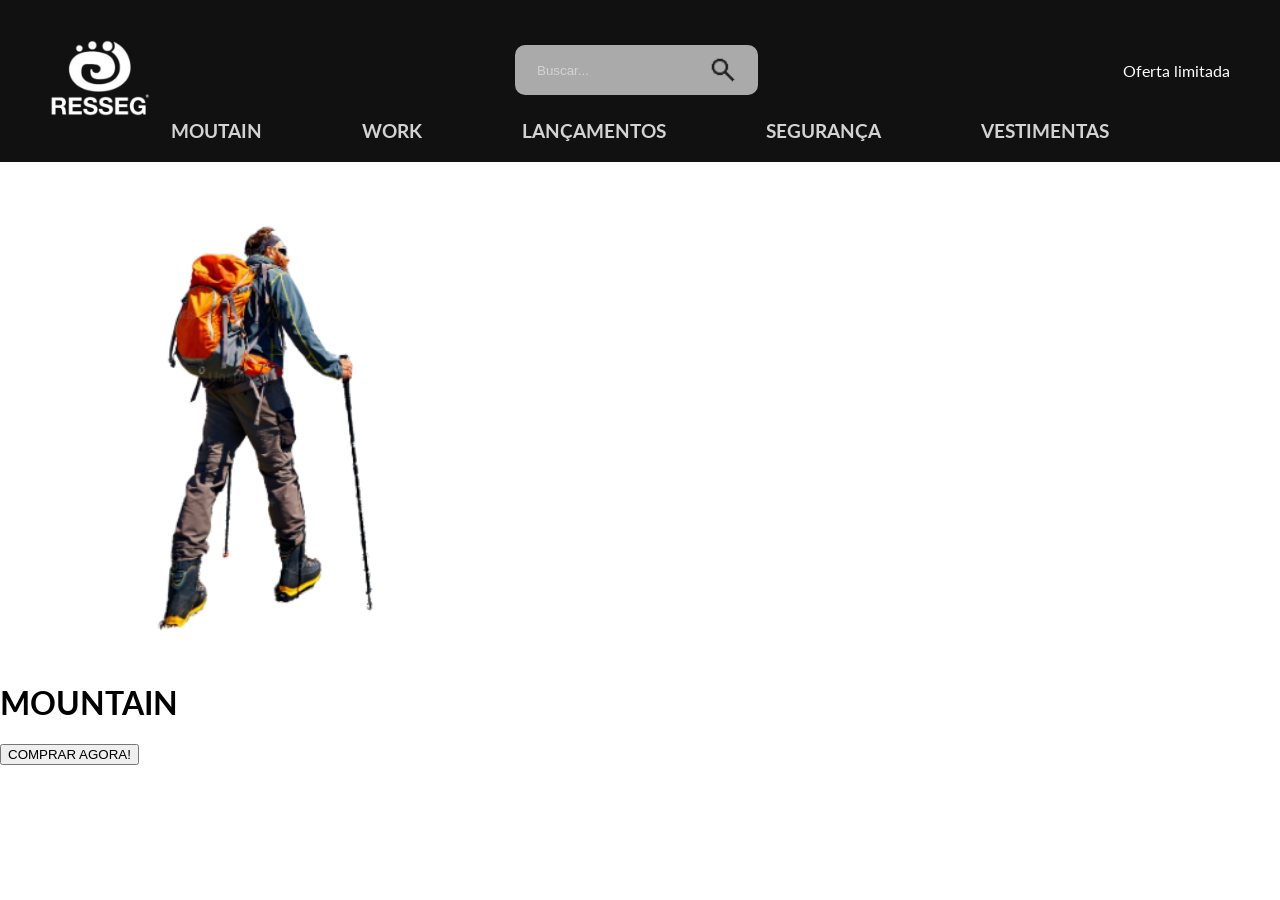
==== index.html @ fef8cb6a "projeto inicial" ====
<html lang="pt-br">
<head>
    <meta charset="UTF-8">
    <meta name="viewport" content="width=device-width, initial-scale=1.0">
    <link rel="preconnect" href="https://fonts.googleapis.com">
    <link rel="preconnect" href="https://fonts.gstatic.com" crossorigin>
    <link href="https://fonts.googleapis.com/css2?family=Lato:ital,wght@0,100;0,300;0,400;0,700;0,900;1,100;1,300;1,400;1,700;1,900&display=swap" rel="stylesheet">
    <link rel="stylesheet" href="style.css">
    <title>loja-ecomer</title>
</head>
<body>
    <nav id=""nav>
        <div class="navTop">
            <div class="navItem">
                <img src="img/logo-resseg2.png" width="100" height="100" alt="Esseg">
            </div> 
            <div class="navItem">
                <div class="search">
                    <input type="text"  placeholder="Buscar..." class="searchInput">
                    <img src="./img/search.png" width="30" height="30" alt="" class="searchIcon">
                </div>
            </div>
            
            <div class="navItem">
                <span class=Ofertalimitada>Oferta limitada</span>

            </div> 
          
        </div>
            <div class="navBottom">
           
              <h3 class="menuItem">MOUTAIN</h3>
              <h3 class="menuItem">WORK</h3>
              <h3 class="menuItem">LANÇAMENTOS</h3>
              <h3 class="menuItem">SEGURANÇA</h3>
              <h3 class="menuItem">VESTIMENTAS</h3>
              
          
            </div>
    </nav>
    <div class="slider">
        <div class="sliderWrapper">
            <div class="slideItem">
                <img src="img/moutain2.png" alt="" class="sliderImg">
                <div class=slideBg></div>
                <h1 class="slideTitle">MOUNTAIN</h1>
                <a href="#product">
                  <button class="comprarButton">COMPRAR AGORA!</button>
                </a>
                
            </div>
           

        </div>
    </div>        
           
    
</body>
</html>
---- style.css ----
html {
  scroll-behavior: smooth;
}


body {
     font-family: "Lato", sans-serif;
     pading: 0;
     margin: 0;   

}
 

nav {
  background-color: #111;
  color: white;
  padding: 20px 50px;
}

.navTop {
  display: flex;
  align-items: center;
  justify-content: space-between;
}

.search {
  display: flex;
  align-items: center;
  background-color: #aaaaab;
  padding: 10px 20px;
  border-radius: 10px;
}

.searchInput {
  border: none;
  background-color: transparent;
}

.searchInput::placeholder {
  color: lightgray;
}

.limitedOffer {
  font-size: 20px;
  border-bottom: 2px solid green;
  cursor: pointer;
}

.navBottom {
  display: flex;
  align-items: center;
  justify-content: center;
}

.menuItem {
  margin: 0 50px;
  cursor: pointer;
  color: lightgray;
}

.slider{
  background: url("https://images.unsplash.com/photo-1710885822804-a255635b976e?q=80&w=687&auto=format&fit=crop&ixlib=rb-4.1.0&ixid=M3wxMjA3fDB8MHxwaG90by1wYWdlfHx8fGVufDB8fHx8fA%3D%3D");
  background-size: 1601px 600px; ;
}
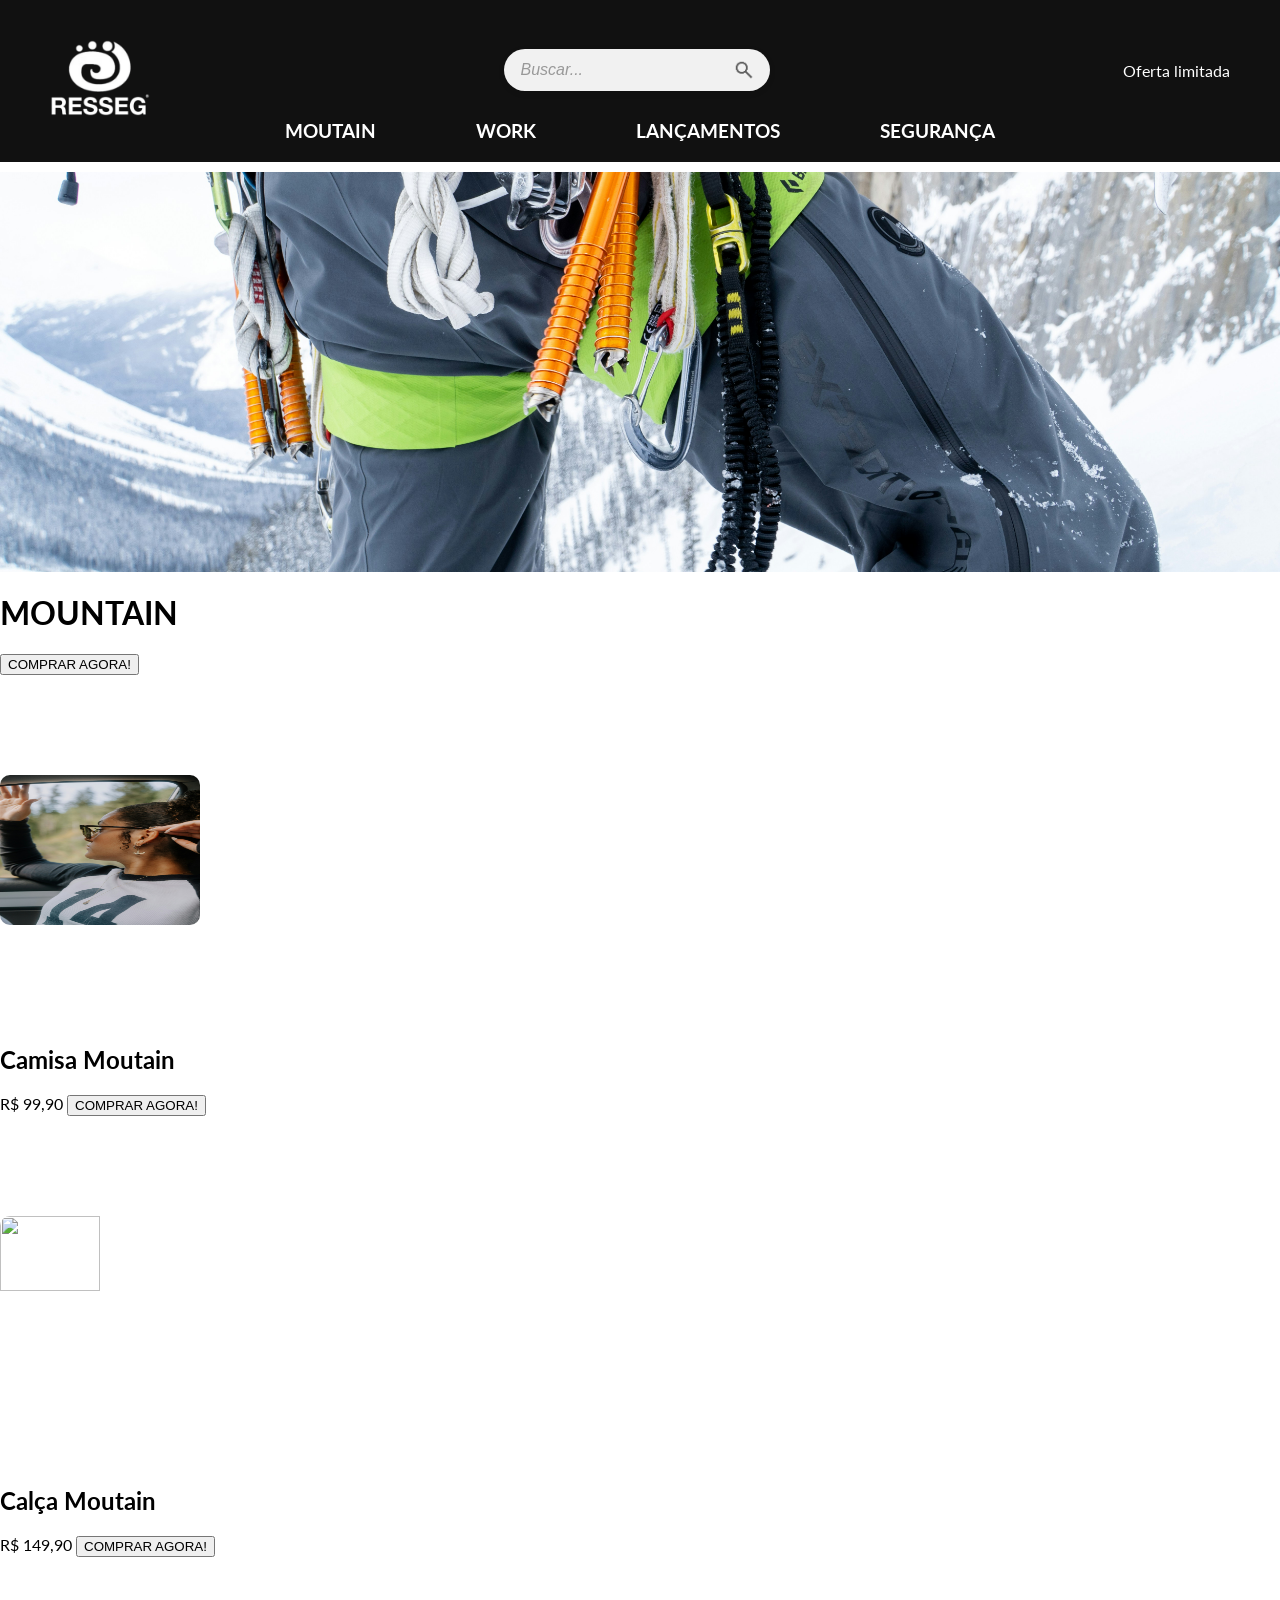
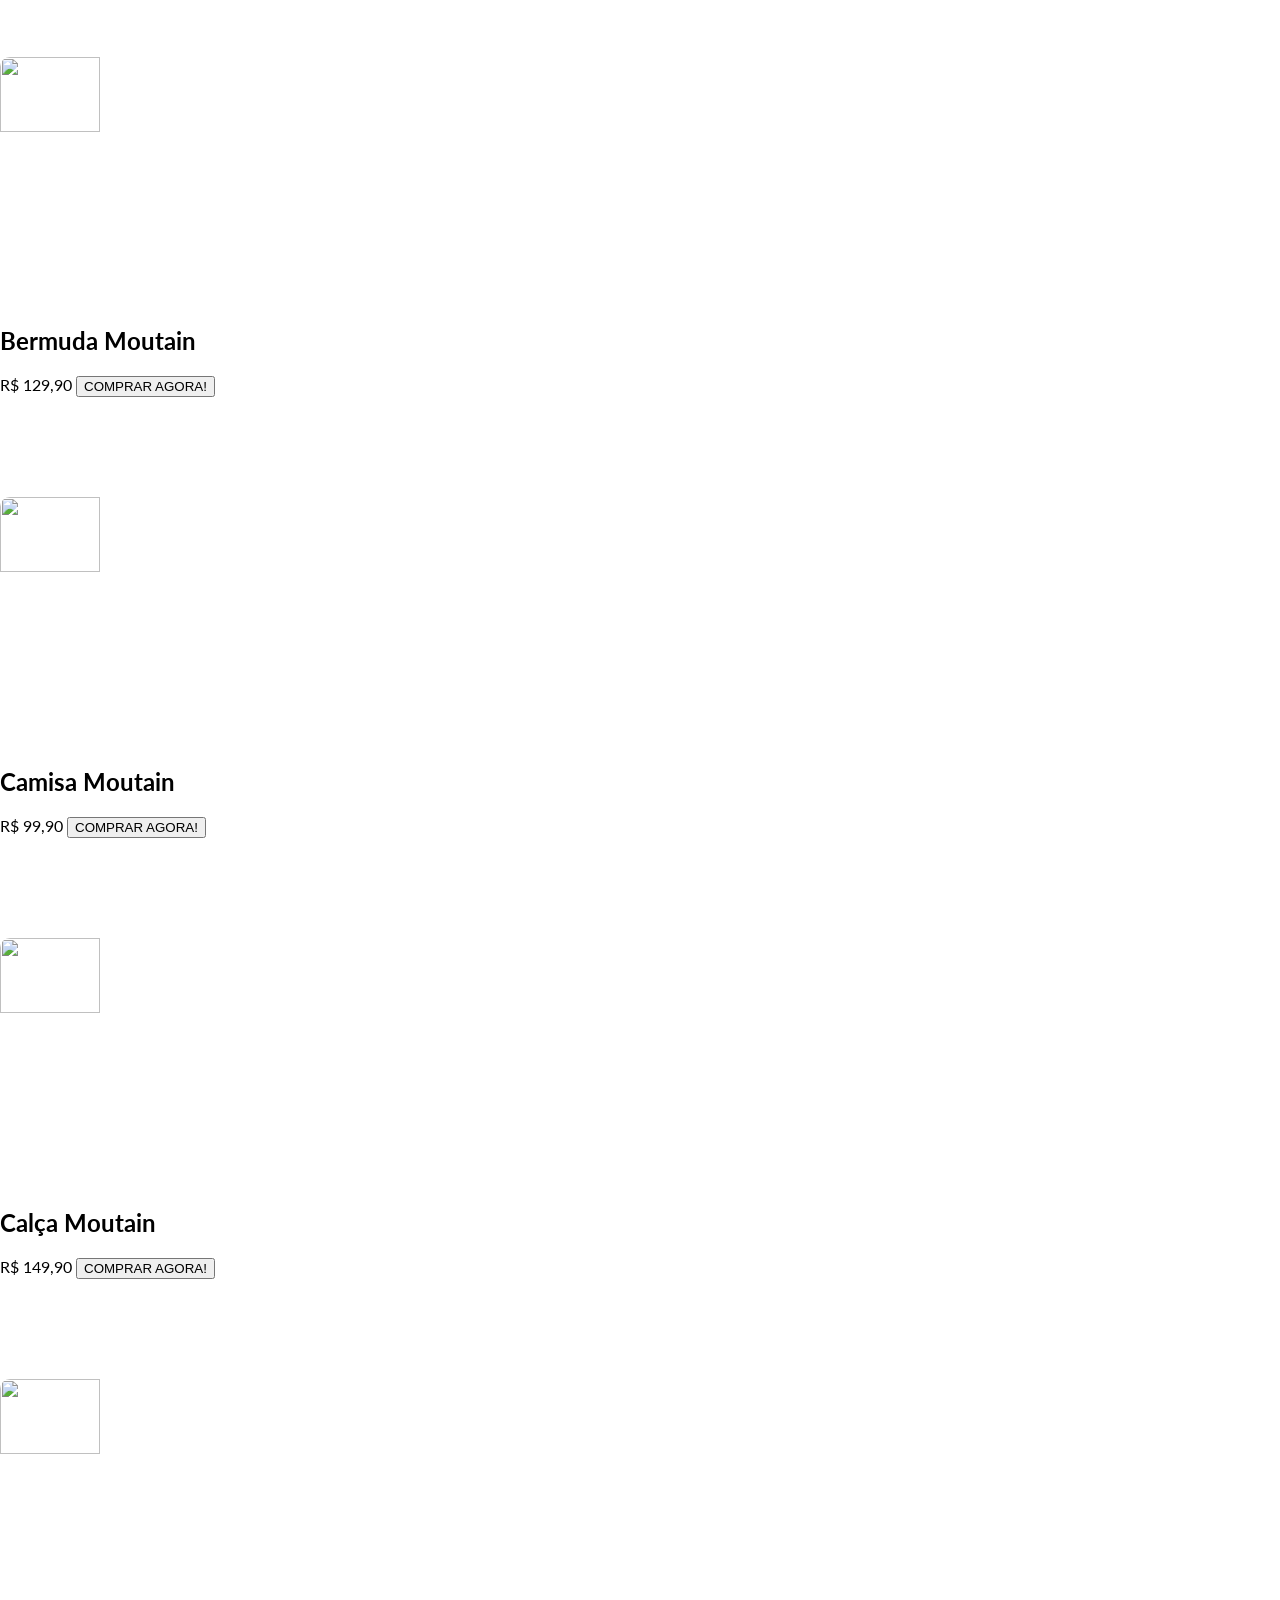
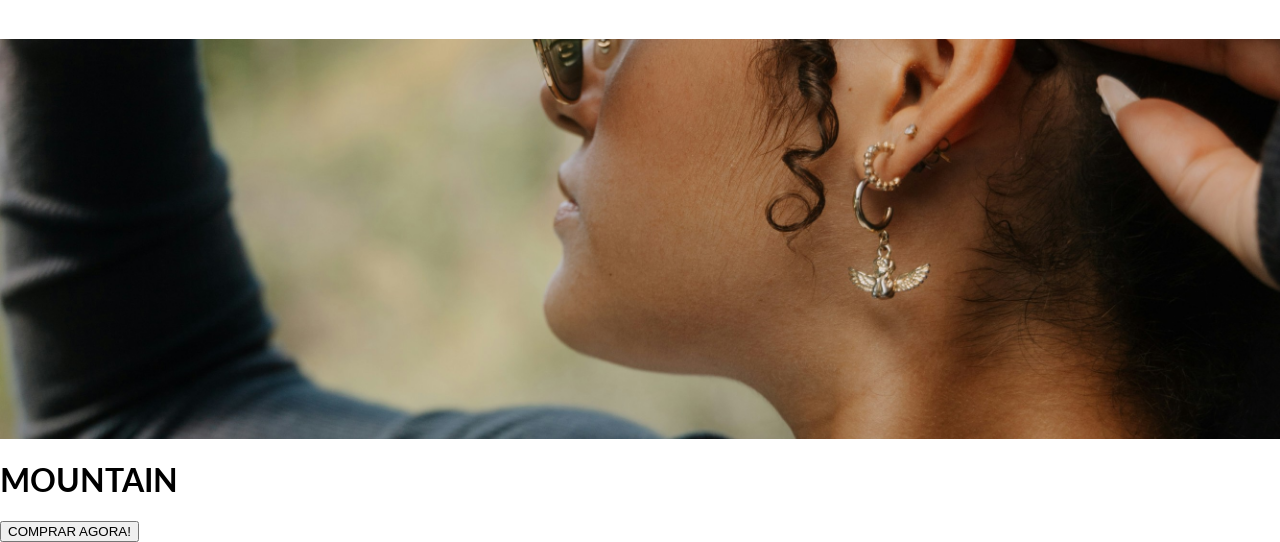
==== commit 15e7f36d: "versão 2" ====
--- a/index.html
+++ b/index.html
@@ -12,7 +12,9 @@
     <nav id=""nav>
         <div class="navTop">
             <div class="navItem">
+                <a href="http://127.0.0.1:5500/index.html">
                 <img src="img/logo-resseg2.png" width="100" height="100" alt="Esseg">
+                </a>
             </div> 
             <div class="navItem">
                 <div class="search">
@@ -29,11 +31,34 @@
         </div>
             <div class="navBottom">
            
-              <h3 class="menuItem">MOUTAIN</h3>
-              <h3 class="menuItem">WORK</h3>
-              <h3 class="menuItem">LANÇAMENTOS</h3>
-              <h3 class="menuItem">SEGURANÇA</h3>
-              <h3 class="menuItem">VESTIMENTAS</h3>
+              <h3 class="menuItem">MOUTAIN
+                <div class="dropdown">
+                  <a href="#">Camisas</a>
+                  <a href="#">Calças</a>
+                  <a href="#">Bermudas</a>
+                </div>
+              </h3>
+                <h3 class="menuItem">WORK
+                  <div class="dropdown">
+                    <a href="#">Macacão</a>
+                    <a href="#">Alforges</a>
+                    <a href="#">Roupas</a>
+                  </div>
+                </h3>
+              <h3 class="menuItem">LANÇAMENTOS
+                <div class="dropdown">
+                    <a href="#">Moutain</a>
+                    <a href="#">Work</a>
+                  </div>
+              </h3>
+              <h3 class="menuItem">SEGURANÇA
+                <div class="dropdown">
+                    <a href="#">Calçados</a>
+                    <a href="#">Luvas</a>
+                    <a href="#">Capacetes</a>
+                  </div>
+              </h3>
+        
               
           
             </div>
@@ -41,7 +66,67 @@
     <div class="slider">
         <div class="sliderWrapper">
             <div class="slideItem">
-                <img src="img/moutain2.png" alt="" class="sliderImg">
+                <img src="./img/moutain.jpg" alt="" class="sliderImg">
+                <div class=slideBg></div>
+                <h1 class="slideTitle">MOUNTAIN</h1>
+                <a href="#product">
+                  <button class="comprarButton">COMPRAR AGORA!</button>
+                </a>
+                
+            </div>
+           
+
+        </div>
+    </div>        
+    <section id="product">
+        <div class="productContainer">
+            <div class="productItem">
+                <img src="./img/modelo 1.jpg" alt="" class="productImg">
+                <h2 class="productTitle">Camisa Moutain</h2>
+                <span class="productPrice">R$ 99,90</span>
+                <a href="#">
+                  <button class="comprarButton">COMPRAR AGORA!</button>
+                </a>
+            </div>
+            <div class="productItem">
+                <img src="./img/modelo 2.jpg" alt="" class="productImg">
+                <h2 class="productTitle">Calça Moutain</h2>
+                <span class="productPrice">R$ 149,90</span>
+                <a href="#">
+                  <button class="comprarButton">COMPRAR AGORA!</button>
+                </a>
+            </div>
+            <div class="productItem">
+                <img src="./img/modelo 3.jpg" alt="" class="productImg">
+                <h2 class="productTitle">Bermuda Moutain</h2>
+                <span class="productPrice">R$ 129,90</span>
+                <a href="#">
+                  <button class="comprarButton">COMPRAR AGORA!</button>
+                </a>
+            </div>
+            <div class="productItem">
+                <img src="./img/modelo 4.jpg" alt="" class="productImg">
+                <h2 class="productTitle">Camisa Moutain</h2>
+                <span class="productPrice">R$ 99,90</span>
+                <a href="#">
+                  <button class="comprarButton">COMPRAR AGORA!</button>
+                </a>
+            </div>
+            <div class="productItem">
+                <img src="./img/modelo 5.jpg" alt="" class="productImg">
+                <h2 class="productTitle">Calça Moutain</h2>
+                <span class="productPrice">R$ 149,90</span>
+                <a href="#">
+                  <button class="comprarButton">COMPRAR AGORA!</button>
+                </a>
+            </div>
+            <div class="productItem">
+                <img src="./img/modelo 6.jpg" alt="" class="productImg">
+    </section>            
+    <div class="slider">
+        <div class="sliderWrapper">
+            <div class="slideItem">
+                <img src="./img/modelo 1.jpg" alt="" class="sliderImg">
                 <div class=slideBg></div>
                 <h1 class="slideTitle">MOUNTAIN</h1>
                 <a href="#product">
--- a/style.css
+++ b/style.css
@@ -27,19 +27,45 @@
 .search {
   display: flex;
   align-items: center;
-  background-color: #aaaaab;
-  padding: 10px 20px;
-  border-radius: 10px;
+  gap: 10px;
+  background-color: #f1f1f1;
+  padding: 10px 15px;
+  border-radius: 25px;
+  box-shadow: 0 2px 6px rgba(0,0,0,0.1);
+  transition: all 0.3s ease;
+}
+
+.search:hover {
+  box-shadow: 0 4px 10px rgba(0,0,0,0.15);
+  transform: translateY(-1px);
 }
 
 .searchInput {
+  flex: 1;
   border: none;
-  background-color: transparent;
+  outline: none;
+  background: transparent;
+  font-size: 16px;
+  color: #333;
 }
 
 .searchInput::placeholder {
-  color: lightgray;
+  color: #999;
+  font-style: italic;
 }
+
+.searchIcon {
+  width: 22px;
+  height: 22px;
+  cursor: pointer;
+  opacity: 0.7;
+  transition: opacity 0.3s ease;
+}
+
+.searchIcon:hover {
+  opacity: 1;
+}
+
 
 .limitedOffer {
   font-size: 20px;
@@ -60,6 +86,67 @@
 }
 
 .slider{
-  background: url("https://images.unsplash.com/photo-1710885822804-a255635b976e?q=80&w=687&auto=format&fit=crop&ixlib=rb-4.1.0&ixid=M3wxMjA3fDB8MHxwaG90by1wYWdlfHx8fGVufDB8fHx8fA%3D%3D");
+  background: url("imagens/slider1.jpg") no-repeat center ;
   background-size: 1601px 600px; ;
 }
+
+.menuItem {
+      position: relative; /* Necessário para posicionar o dropdown */
+      color: white;
+      cursor: pointer;
+    }
+
+    .menuItem:hover {
+      color: #ffcc00;
+    }
+
+    /* ===== Estilos do dropdown ===== */
+    
+    .dropdown {
+      display: none; /* Escondido por padrão */
+      position: absolute;
+      top: 100%; /* Aparece logo abaixo do item */
+      left: 0;
+      background-color: #222;
+      padding: 10px 0;
+      min-width: 150px;
+      border-radius: 5px;
+      box-shadow: 0 4px 10px rgba(0,0,0,0.3);
+      z-index: 10;
+    }
+
+
+
+    .dropdown a {
+      display: block;
+      padding: 10px 15px;
+      color: white;
+      text-decoration: none;
+      font-size: 14px;
+    }
+
+   
+    .dropdown a:hover {
+      background-color: #444;
+    }
+
+    /* Mostrar o dropdown ao passar o mouse */
+    .menuItem:hover .dropdown {
+      display: block;
+    }
+
+    .sliderImg {
+      margin-top: 10px;
+      width: 100%;
+      height: 400px;
+      object-fit: cover;
+    }
+    .productImg {
+      margin: 100px 0;
+      max-width:200px;
+      max-height:150px;
+      width: 50%;
+      height: auto;
+      border-radius: 10px;
+      transition: transform 0.3s ease, box-shadow 0.3s ease;
+    }
